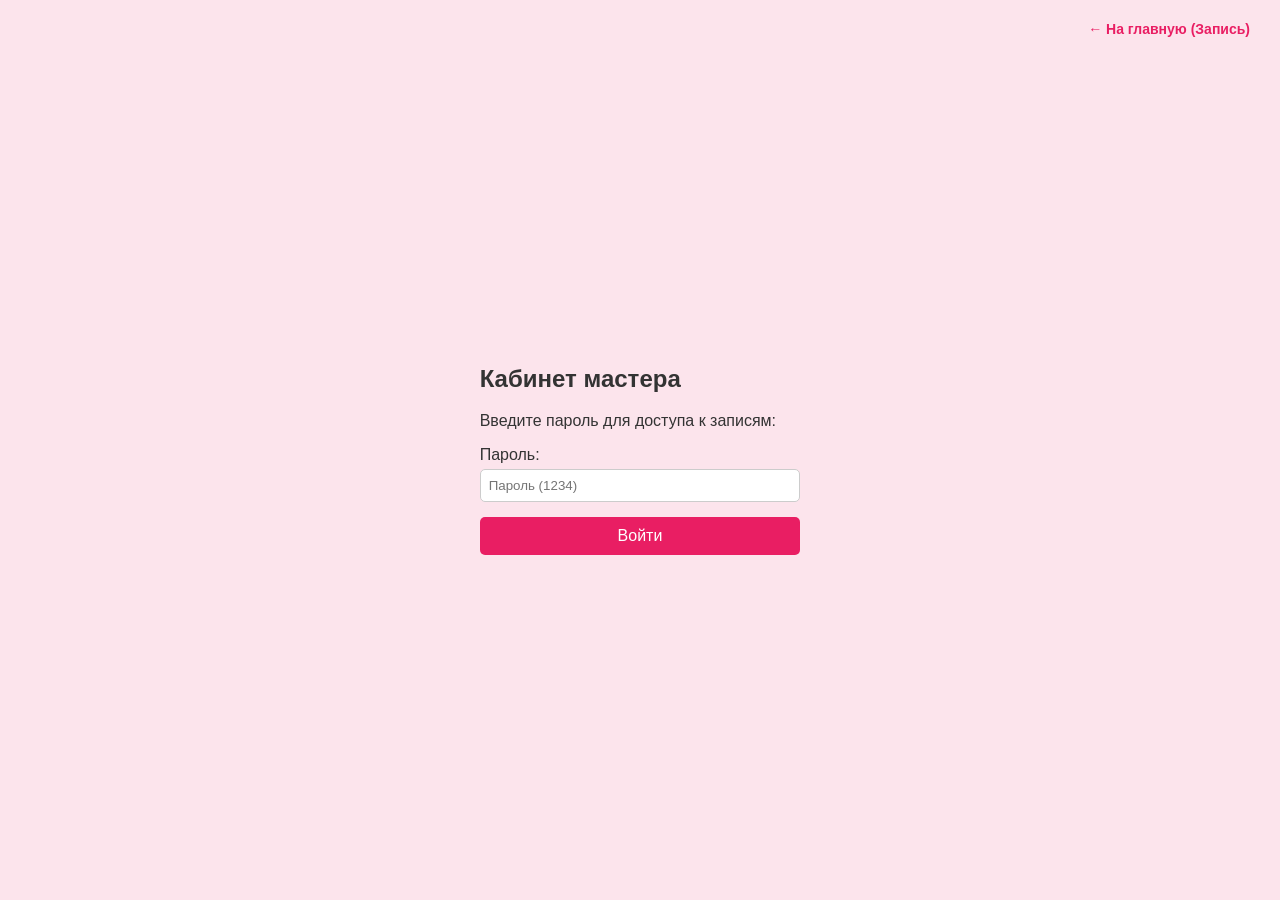
==== master.html @ 6773f8d3 "добавлено master.html и отредактировали под мастера style.css" ====
<!DOCTYPE html>
<html lang="ru">
<head>
    <meta charset="UTF-8">
    <meta name="viewport" content="width=device-width, initial-scale=1.0">
    <title>Кабинет мастера</title>
    <link rel="stylesheet" href="style.css">
</head>
<body>

    <!-- Ссылка назад на сайт -->
    <div class="top-link">
        <a href="index.html">← На главную (Запись)</a>
    </div>

    <!-- Карточка кабинета мастера -->
    <div class="card">
        <h2>Кабинет мастера</h2>

        <!-- Форма входа (пароль: 1234) -->
        <div id="master-login">
            <p>Введите пароль для доступа к записям:</p>
            <label for="master-pass">Пароль:</label>
            <input type="password" id="master-pass" placeholder="Пароль (1234)">
            <button onclick="loginMaster()">Войти</button>
        </div>

        <!-- Список записей (скрыт до ввода пароля) -->
        <div id="master-dashboard" class="hidden">
            <h3>Все записи клиентов</h3>
            <button onclick="loadBookings()" class="secondary-btn">Обновить список</button>
            <div id="bookings-list" class="bookings-container"></div>
            <button onclick="logoutMaster()" class="logout-btn">Выйти</button>
        </div>
    </div>

    <script>
        // Авторизация мастера (пароль 1234)
        function loginMaster() {
            const pass = document.getElementById('master-pass').value;
            if (pass === '1234') {
                document.getElementById('master-login').classList.add('hidden');
                document.getElementById('master-dashboard').classList.remove('hidden');
                loadBookings();
            } else {
                alert('Неверный пароль! (Подсказка: 1234)');
            }
        }

        function logoutMaster() {
            document.getElementById('master-login').classList.remove('hidden');
            document.getElementById('master-dashboard').classList.add('hidden');
            document.getElementById('master-pass').value = '';
        }

        // Загрузка записей из памяти браузера
        function loadBookings() {
            const listDiv = document.getElementById('bookings-list');
            let bookings = JSON.parse(localStorage.getItem('bookings')) || [];

            if (bookings.length === 0) {
                listDiv.innerHTML = "<p>Пока нет ни одной записи.</p>";
            } else {
                let html = "";
                bookings.forEach((b, index) => {
                    const dateObj = new Date(b.datetime);
                    html += `<div class="booking-item">
                        <strong>#${index + 1} ${b.name}</strong> (${b.phone})<br>
                        <b>Услуга:</b> ${b.service}<br>
                        <b>Мастер:</b> ${b.master}<br>
                        <b>Время:</b> ${dateObj.toLocaleString('ru-RU')}
                    </div>`;
                });
                listDiv.innerHTML = html;
            }
        }
    </script>
</body>
</html>
---- style.css ----
body {
    font-family: Arial, sans-serif;
    background-color: #fce4ec;
    color: #333;
    display: flex;
    flex-direction: column;
    align-items: center;
    justify-content: center;
    height: 100vh;
    margin: 0;
}

h1 {
    color: #c2185b;
}

form {
    background: #ffffff;
    padding: 20px;
    border-radius: 10px;
    box-shadow: 0 4px 10px rgba(0, 0, 0, 0.1);
    width: 320px;
}

input, select {
    width: 100%;
    padding: 8px;
    margin-top: 5px;
    border: 1px solid #ccc;
    border-radius: 5px;
    box-sizing: border-box;
}

button {
    background-color: #e91e63;
    color: white;
    border: none;
    padding: 10px;
    width: 100%;
    border-radius: 5px;
    cursor: pointer;
    font-size: 16px;
    margin-top: 15px;
}

button:hover {
    background-color: #c2185b;
}
/* Ссылка для перехода между страницами */
.top-link {
    position: absolute;
    top: 20px;
    right: 30px;
}

.top-link a {
    color: #e91e63;
    text-decoration: none;
    font-weight: bold;
    font-size: 14px;
}

.top-link a:hover {
    text-decoration: underline;
}

/* Скрытие блоков */
.hidden {
    display: none !important;
}

/* Второстепенные кнопки */
.secondary-btn {
    background-color: #7f8c8d !important;
    margin-top: 10px !important;
}

.logout-btn {
    background-color: #d9534f !important;
    margin-top: 15px !important;
}

/* Контейнеры для записей */
.result-box, .bookings-container {
    margin-top: 15px;
    text-align: left;
}

.booking-item {
    background-color: #f9f9f9;
    border-left: 4px solid #e91e63;
    padding: 10px 12px;
    margin-bottom: 10px;
    border-radius: 4px;
    font-size: 14px;
    line-height: 1.4;
}

.divider {
    margin: 25px 0 15px 0;
    border: 0;
    border-top: 1px solid #eee;
}
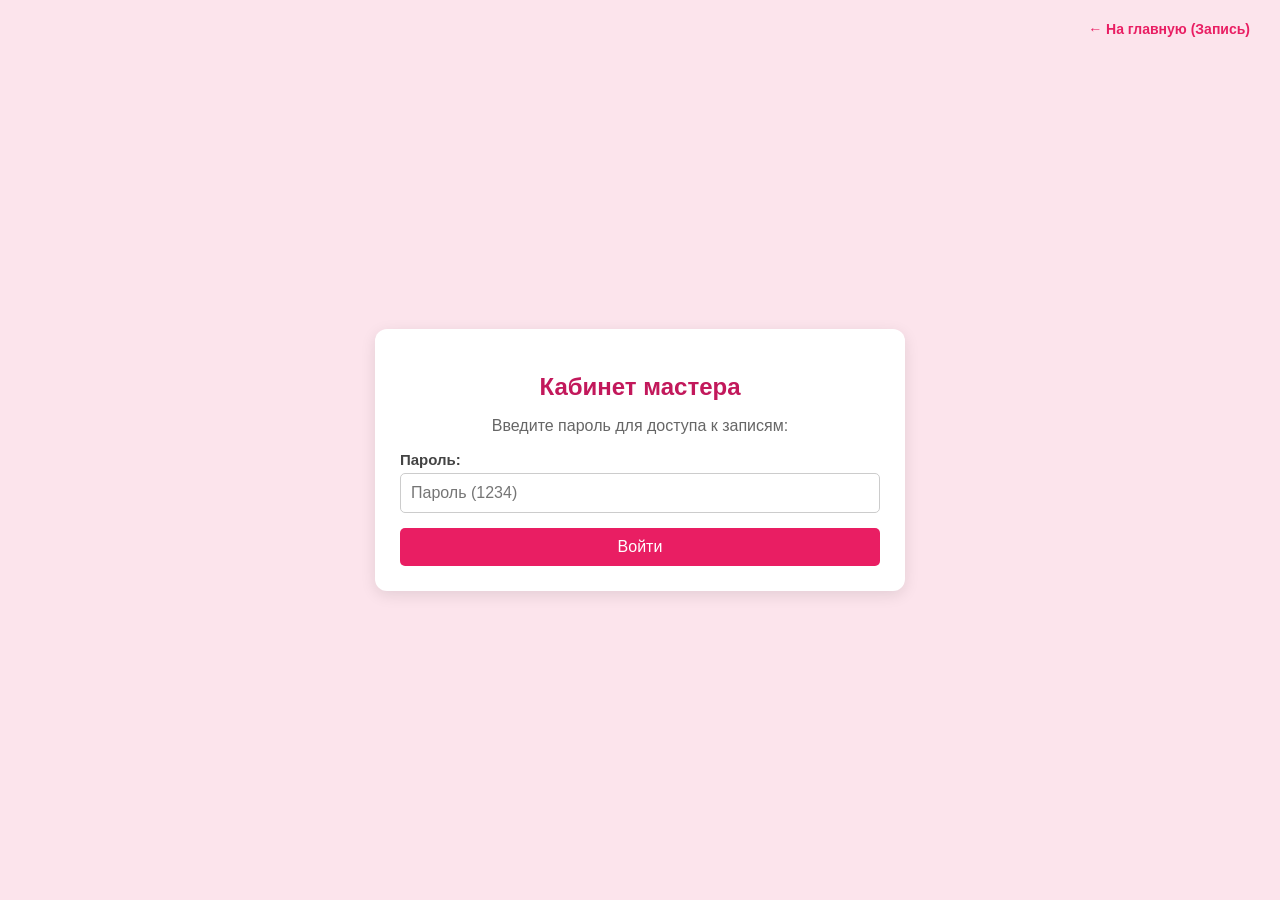
==== commit 175ac72f: "Update master.html" ====
--- a/master.html
+++ b/master.html
@@ -5,6 +5,52 @@
     <meta name="viewport" content="width=device-width, initial-scale=1.0">
     <title>Кабинет мастера</title>
     <link rel="stylesheet" href="style.css">
+    <style>
+        .master-card {
+            width: 480px !important;
+            max-width: 90vw;
+        }
+        #master-login h2, #master-dashboard h2 {
+            font-size: 24px;
+            margin-bottom: 15px;
+        }
+        #master-login p {
+            font-size: 16px;
+        }
+        #master-login label {
+            font-size: 15px;
+        }
+        #master-login input {
+            font-size: 16px;
+            padding: 10px;
+        }
+        /* Стили для календаря записей */
+        .date-group {
+            margin-bottom: 20px;
+            background: #fff5f8;
+            border-radius: 8px;
+            padding: 12px;
+            border: 1px solid #f8bbd0;
+        }
+        .date-title {
+            font-size: 16px;
+            font-weight: bold;
+            color: #c2185b;
+            margin-bottom: 8px;
+            border-bottom: 2px solid #e91e63;
+            padding-bottom: 4px;
+        }
+        .master-badge {
+            display: inline-block;
+            background-color: #e91e63;
+            color: white;
+            padding: 2px 8px;
+            border-radius: 4px;
+            font-size: 12px;
+            font-weight: bold;
+            margin-top: 4px;
+        }
+    </style>
 </head>
 <body>
 
@@ -14,11 +60,11 @@
     </div>
 
     <!-- Карточка кабинета мастера -->
-    <div class="card">
-        <h2>Кабинет мастера</h2>
-
+    <div class="card master-card">
+        
         <!-- Форма входа (пароль: 1234) -->
         <div id="master-login">
+            <h2>Кабинет мастера</h2>
             <p>Введите пароль для доступа к записям:</p>
             <label for="master-pass">Пароль:</label>
             <input type="password" id="master-pass" placeholder="Пароль (1234)">
@@ -27,9 +73,11 @@
 
         <!-- Список записей (скрыт до ввода пароля) -->
         <div id="master-dashboard" class="hidden">
-            <h3>Все записи клиентов</h3>
+            <h2>Расписание записей</h2>
             <button onclick="loadBookings()" class="secondary-btn">Обновить список</button>
+            
             <div id="bookings-list" class="bookings-container"></div>
+            
             <button onclick="logoutMaster()" class="logout-btn">Выйти</button>
         </div>
     </div>
@@ -53,26 +101,52 @@
             document.getElementById('master-pass').value = '';
         }
 
-        // Загрузка записей из памяти браузера
+        // Загрузка и группировка записей по датам
         function loadBookings() {
             const listDiv = document.getElementById('bookings-list');
             let bookings = JSON.parse(localStorage.getItem('bookings')) || [];
 
             if (bookings.length === 0) {
-                listDiv.innerHTML = "<p>Пока нет ни одной записи.</p>";
-            } else {
-                let html = "";
-                bookings.forEach((b, index) => {
-                    const dateObj = new Date(b.datetime);
+                listDiv.innerHTML = "<p style='margin-top: 15px;'>Пока нет ни одной записи.</p>";
+                return;
+            }
+
+            // Сортируем записи по дате и времени
+            bookings.sort((a, b) => new Date(a.datetime) - new Date(b.datetime));
+
+            // Группируем по дням
+            const grouped = {};
+            bookings.forEach(b => {
+                const datePart = b.datetime.split('T')[0];
+                if (!grouped[datePart]) {
+                    grouped[datePart] = [];
+                }
+                grouped[datePart].push(b);
+            });
+
+            let html = "";
+            
+            for (const [dateStr, items] of Object.entries(grouped)) {
+                const options = { day: 'numeric', month: 'long', year: 'numeric', weekday: 'long' };
+                const formattedDate = new Date(dateStr).toLocaleDateString('ru-RU', options);
+
+                html += `<div class="date-group">
+                    <div class="date-title">📅 ${formattedDate}</div>`;
+
+                items.forEach(b => {
+                    const timeOnly = b.datetime.split('T')[1];
+                    
                     html += `<div class="booking-item">
-                        <strong>#${index + 1} ${b.name}</strong> (${b.phone})<br>
-                        <b>Услуга:</b> ${b.service}<br>
-                        <b>Мастер:</b> ${b.master}<br>
-                        <b>Время:</b> ${dateObj.toLocaleString('ru-RU')}
+                        ⏰ <b>${timeOnly}</b> — <b>${b.name}</b> (${b.phone})<br>
+                        💅 Услуга: ${b.service}<br>
+                        <span class="master-badge">Мастер: ${b.master}</span>
                     </div>`;
                 });
-                listDiv.innerHTML = html;
+
+                html += `</div>`;
             }
+
+            listDiv.innerHTML = html;
         }
     </script>
 </body>
--- a/style.css
+++ b/style.css
@@ -6,20 +6,36 @@
     flex-direction: column;
     align-items: center;
     justify-content: center;
-    height: 100vh;
+    min-height: 100vh;
     margin: 0;
 }
 
-h1 {
+h1, h2 {
     color: #c2185b;
+    text-align: center;
 }
 
-form {
+p {
+    text-align: center;
+    font-size: 14px;
+    color: #666;
+}
+
+.card {
     background: #ffffff;
-    padding: 20px;
-    border-radius: 10px;
-    box-shadow: 0 4px 10px rgba(0, 0, 0, 0.1);
-    width: 320px;
+    padding: 25px;
+    border-radius: 12px;
+    box-shadow: 0 4px 15px rgba(0, 0, 0, 0.1);
+    width: 350px;
+    margin-top: 20px;
+}
+
+label {
+    display: block;
+    margin-top: 12px;
+    font-size: 13px;
+    font-weight: bold;
+    color: #444;
 }
 
 input, select {
@@ -44,9 +60,10 @@
 }
 
 button:hover {
-    background-color: #c2185b;
+    background-color: #d81b60;
 }
-/* Ссылка для перехода между страницами */
+
+/* Ссылка для перехода между страницами в правом верхнем углу */
 .top-link {
     position: absolute;
     top: 20px;
@@ -64,40 +81,49 @@
     text-decoration: underline;
 }
 
-/* Скрытие блоков */
+/* Класс для скрытия элементов */
 .hidden {
     display: none !important;
 }
 
-/* Второстепенные кнопки */
+/* Второстепенные кнопки (например, «Найти запись» или «Обновить») */
 .secondary-btn {
     background-color: #7f8c8d !important;
-    margin-top: 10px !important;
 }
 
+.secondary-btn:hover {
+    background-color: #6c7a7d !important;
+}
+
+/* Кнопка выхода */
 .logout-btn {
     background-color: #d9534f !important;
-    margin-top: 15px !important;
 }
 
-/* Контейнеры для записей */
+.logout-btn:hover {
+    background-color: #c9302c !important;
+}
+
+/* Контейнеры для вывода записей */
 .result-box, .bookings-container {
     margin-top: 15px;
     text-align: left;
 }
 
+/* Карточка отдельной записи */
 .booking-item {
     background-color: #f9f9f9;
     border-left: 4px solid #e91e63;
-    padding: 10px 12px;
+    padding: 10px;
     margin-bottom: 10px;
     border-radius: 4px;
-    font-size: 14px;
+    font-size: 13px;
     line-height: 1.4;
 }
 
+/* Разделительная линия */
 .divider {
-    margin: 25px 0 15px 0;
+    margin: 20px 0 10px 0;
     border: 0;
     border-top: 1px solid #eee;
 }
